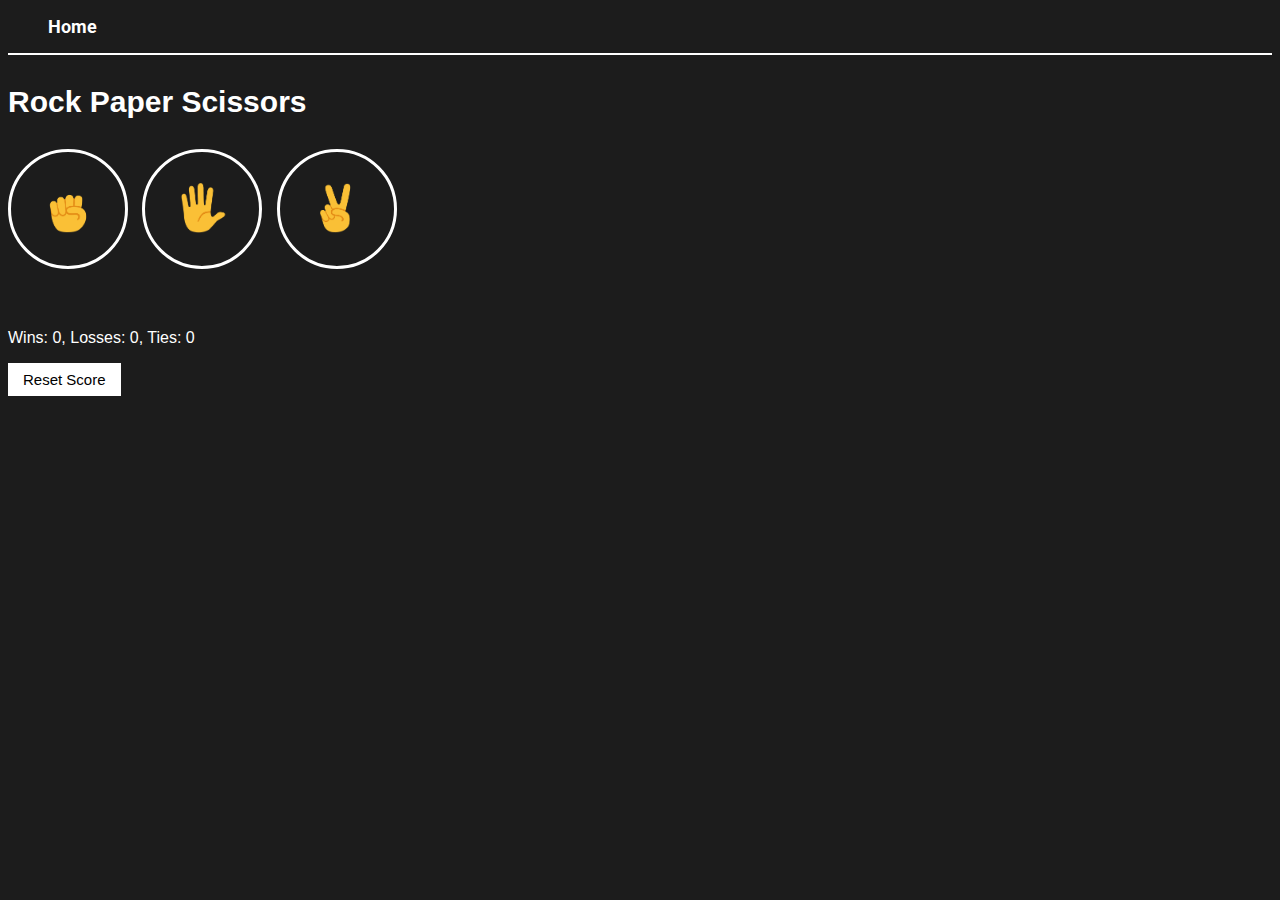
==== rock-paper-scissor.html @ f20e8937 "Add files via upload" ====
<!DOCTYPE html>
<html lang="en">
<head>
  <meta charset="UTF-8">
  <meta name="viewport" content="width=device-width, initial-scale=1.0">
  <title>Rock Paper Scissors</title>
  <link rel="preconnect" href="https://fonts.googleapis.com" />
    <link rel="preconnect" href="https://fonts.gstatic.com" crossorigin />
    <link
      href="https://fonts.googleapis.com/css2?family=Roboto:wght@400;500;700&display=swap"
      rel="stylesheet"
    />
  <link rel="stylesheet" href="styles/header.css"> 
  <link rel="stylesheet" href="styles/rock-paper-scissor.css"> 

</head>
<body>
    <header class="game-header">
      <nav>
        <ul>
          <li><a class="game-link" href="index.html">Home</a></li>
        </ul>
      </nav>
    </header>
    <p class="title">Rock Paper Scissors</p>
    <button class="move-button" onclick=" playGame('rock'); ">
      <img class="move-icon" src="images/rock-paper-scissor/rock-emoji.png">
    </button>
    
    <button class="move-button" onclick=" playGame('paper'); ">
      <img class="move-icon" src="images/rock-paper-scissor/paper-emoji.png">
    </button>
   
    <button class="move-button" onclick=" playGame('scissors'); ">
      <img class="move-icon" src="images/rock-paper-scissor/scissors-emoji.png">
    </button>

    <p class="js-result result"></p>
    <p class="js-move"></p>
    <p class="js-score score"></p>

    <button class="reset-score-button" onclick=" 
      score.wins = 0; 
      score.losses = 0; 
      score.ties = 0;
      localStorage.removeItem('score');
      updateScoreElement();">
      Reset Score</button>


  <script src="scripts/rock-paper-scissor.js"></script>
</body>
</html>
---- styles/header.css ----
.header-grid
{
  height: 75px;
  background:linear-gradient(#a28089, #ffa8B6);
  display: flex;
  align-items: center;
}


.portfolio-picture {
  width:60px;
  height:60px;
  border-radius: 50%;
  object-fit:cover;
 padding: 0px 10px;
}

a{
  text-decoration: none;
  font-size: 18px;
  color: black;
  font-weight: bold;
}
ul li {
  list-style-type: none;
  display: inline;

}

.game-header {
  border-bottom: 2px solid white;
}

.game-link {
  text-decoration: none;
  color: white;
  font-size: 18px;
  font-weight: bold;
  font-family: Roboto, Arial, Helvetica, sans-serif;
}
---- styles/rock-paper-scissor.css ----
body {
  background-color: rgb(28,28,28);
  color: white;
  font-family: Arial, Helvetica, sans-serif;
}

.title {
  font-size: 30px;
  font-weight: bold;
}

.move-icon {
  height:50px;  
}

/* usually use padding but images have different sizes*/
.move-button {
  background-color: transparent;
  border: 3px solid white;
  width: 120px; 
  height: 120px;
  border-radius: 50%;
  margin-right: 10px;
  cursor: pointer;
}

.result {
  font-size: 25px;
  font-weight: bold;
  margin-top: 50px;
}

.score {
  margin-top: 60px;
}

.reset-score-button {
  background-color: white;
  border: none;
  font-size: 15px;
  padding: 8px 15px;
  cursor: pointer;
}
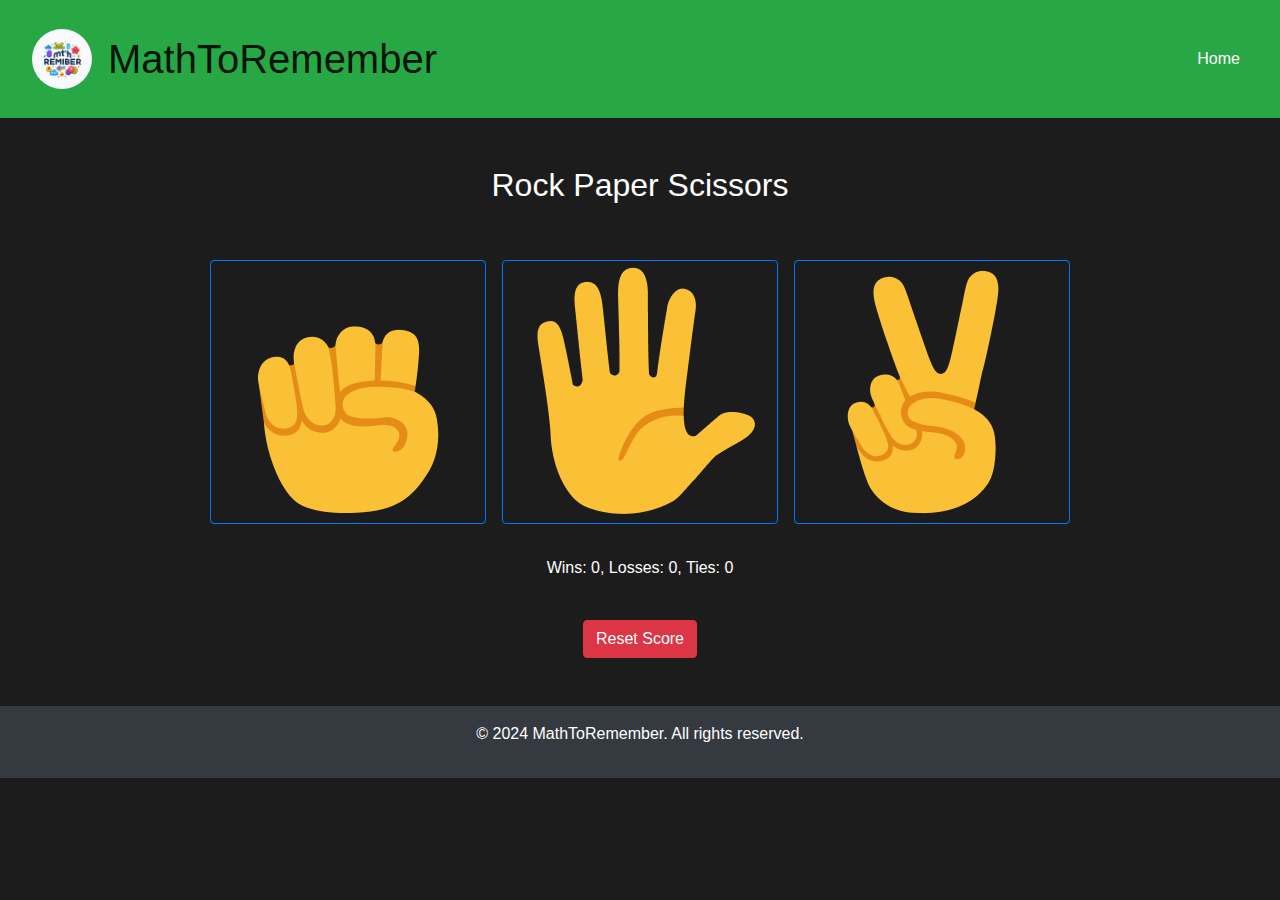
==== commit 0b300089: "Add files via upload" ====
--- a/rock-paper-scissor.html
+++ b/rock-paper-scissor.html
@@ -1,53 +1,68 @@
 <!DOCTYPE html>
 <html lang="en">
 <head>
-  <meta charset="UTF-8">
-  <meta name="viewport" content="width=device-width, initial-scale=1.0">
-  <title>Rock Paper Scissors</title>
-  <link rel="preconnect" href="https://fonts.googleapis.com" />
+    <meta charset="UTF-8">
+    <meta name="viewport" content="width=device-width, initial-scale=1.0">
+    <title>Rock Paper Scissors</title>
+    <link rel="preconnect" href="https://fonts.googleapis.com" />
     <link rel="preconnect" href="https://fonts.gstatic.com" crossorigin />
-    <link
-      href="https://fonts.googleapis.com/css2?family=Roboto:wght@400;500;700&display=swap"
-      rel="stylesheet"
-    />
-  <link rel="stylesheet" href="styles/header.css"> 
-  <link rel="stylesheet" href="styles/rock-paper-scissor.css"> 
-
+    <link href="https://fonts.googleapis.com/css2?family=Roboto:wght@400;500;700&display=swap" rel="stylesheet" />
+    <link rel="stylesheet" href="https://stackpath.bootstrapcdn.com/bootstrap/4.5.2/css/bootstrap.min.css" />
+    <link rel="stylesheet" href="styles/rock-paper-scissor.css">
 </head>
 <body>
-    <header class="game-header">
-      <nav>
-        <ul>
-          <li><a class="game-link" href="index.html">Home</a></li>
-        </ul>
-      </nav>
+    <header class="bg-success text-white p-3">
+        <nav class="navbar navbar-expand-lg navbar-light">
+            <a class="navbar-brand d-flex align-items-center" href="index.html">
+                <img src="images/math/MathToRemember.png" alt="MathToRemember Logo" class="rounded-circle" style="height: 60px; width: 60px;">
+                <h1 class="ml-3 mb-0">MathToRemember</h1>
+            </a>
+            <button class="navbar-toggler" type="button" data-toggle="collapse" data-target="#navbarNav" aria-controls="navbarNav" aria-expanded="false" aria-label="Toggle navigation">
+                <span class="navbar-toggler-icon"></span>
+            </button>
+            <div class="collapse navbar-collapse" id="navbarNav">
+                <ul class="navbar-nav ml-auto">
+                    <li class="nav-item"><a href="index.html" class="nav-link text-white">Home</a></li>
+                </ul>
+            </div>
+        </nav>
     </header>
-    <p class="title">Rock Paper Scissors</p>
-    <button class="move-button" onclick=" playGame('rock'); ">
-      <img class="move-icon" src="images/rock-paper-scissor/rock-emoji.png">
-    </button>
-    
-    <button class="move-button" onclick=" playGame('paper'); ">
-      <img class="move-icon" src="images/rock-paper-scissor/paper-emoji.png">
-    </button>
-   
-    <button class="move-button" onclick=" playGame('scissors'); ">
-      <img class="move-icon" src="images/rock-paper-scissor/scissors-emoji.png">
-    </button>
 
-    <p class="js-result result"></p>
-    <p class="js-move"></p>
-    <p class="js-score score"></p>
+    <main class="container my-5 text-center">
+        <h2 class="mb-5">Rock Paper Scissors</h2>
+        <div class="d-flex justify-content-center">
+            <button class="btn btn-outline-primary m-2" onclick="playGame('rock')">
+                <img src="images/rock-paper-scissor/rock-emoji.png" alt="Rock" class="img-fluid">
+            </button>
+            <button class="btn btn-outline-primary m-2" onclick="playGame('paper')">
+                <img src="images/rock-paper-scissor/paper-emoji.png" alt="Paper" class="img-fluid">
+            </button>
+            <button class="btn btn-outline-primary m-2" onclick="playGame('scissors')">
+                <img src="images/rock-paper-scissor/scissors-emoji.png" alt="Scissors" class="img-fluid">
+            </button>
+        </div>
 
-    <button class="reset-score-button" onclick=" 
-      score.wins = 0; 
-      score.losses = 0; 
-      score.ties = 0;
-      localStorage.removeItem('score');
-      updateScoreElement();">
-      Reset Score</button>
+        <p class="js-result result mt-4"></p>
+        <p class="js-move move mt-2"></p>
+        <p class="js-score score mt-2"></p>
 
+        <button class="btn btn-danger mt-4" onclick="
+            score.wins = 0; 
+            score.losses = 0; 
+            score.ties = 0;
+            localStorage.removeItem('score');
+            updateScoreElement();">
+            Reset Score
+        </button>
+    </main>
 
-  <script src="scripts/rock-paper-scissor.js"></script>
+    <footer class="bg-dark text-white text-center py-3 mt-auto">
+        <p>&copy; 2024 MathToRemember. All rights reserved.</p>
+    </footer>
+
+    <script src="scripts/rock-paper-scissor.js"></script>
+    <script src="https://code.jquery.com/jquery-3.5.1.slim.min.js"></script>
+    <script src="https://cdn.jsdelivr.net/npm/@popperjs/core@2.9.2/dist/umd/popper.min.js"></script>
+    <script src="https://stackpath.bootstrapcdn.com/bootstrap/4.5.2/js/bootstrap.min.js"></script>
 </body>
-</html>+</html>
